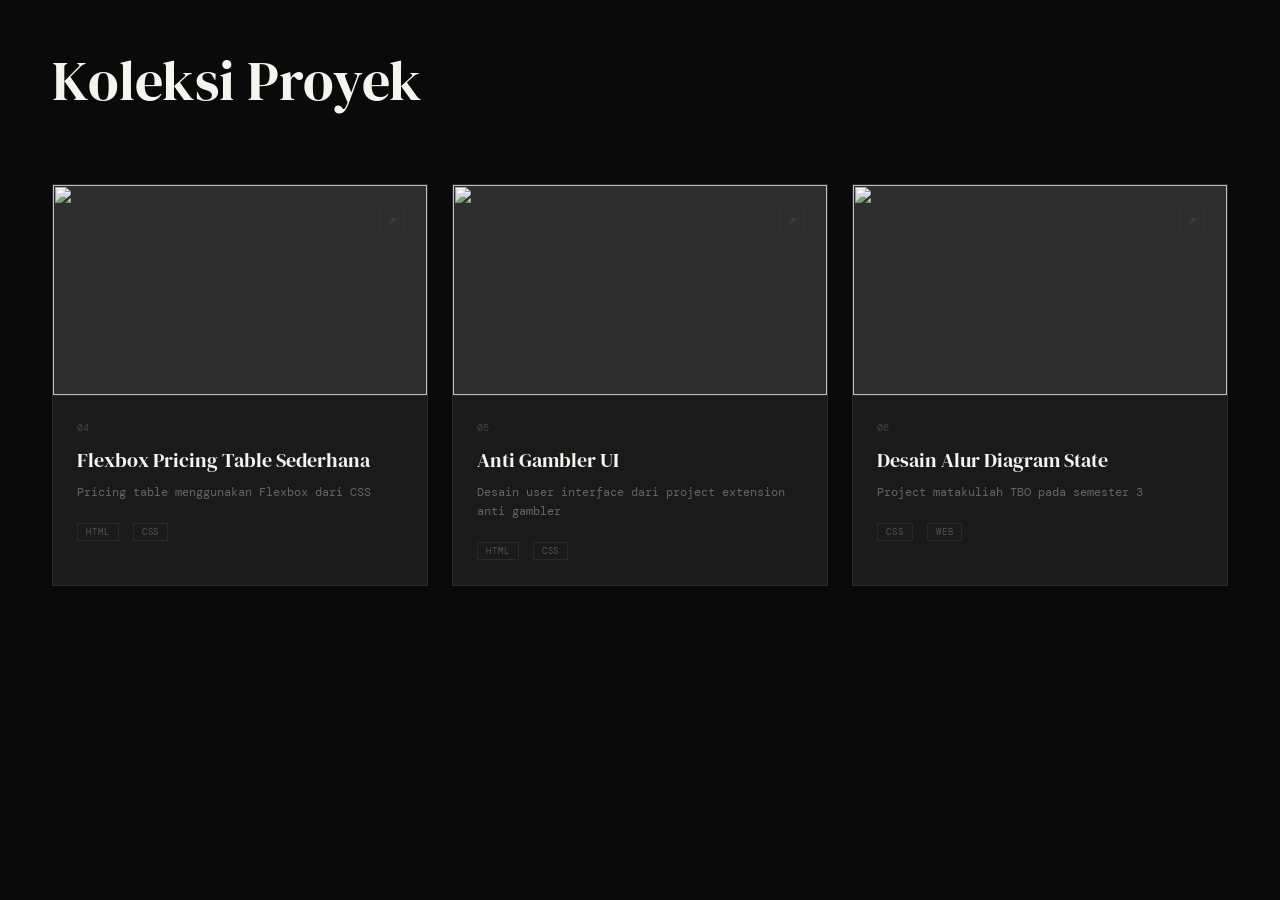
==== tambahan.html @ 91d59094 "Create tambahan.html" ====
<!DOCTYPE html>
<html lang="id">
<head>
    <meta charset="UTF-8">
    <meta name="viewport" content="width=device-width, initial-scale=1.0">
    <title>Project Grid - Portofolio Digital</title>
    
    <link href="https://cdn.jsdelivr.net/npm/bootstrap@5.3.3/dist/css/bootstrap.min.css" rel="stylesheet"/>
    <link href="https://fonts.googleapis.com/css2?family=DM+Serif+Display&family=DM+Mono:wght@300;400;500&display=swap" rel="stylesheet"/>
    
    <style>
        :root {
            --black: #0a0a0a;
            --white: #f5f5f0;
            --gray-soft: #1a1a1a;
            --gray-mid: #2e2e2e;
            --gray-line: #2a2a2a;
        }

        body {
            background-color: var(--black);
            color: var(--white);
            font-family: 'DM Mono', monospace;
            padding: 50px 20px;
            margin: 0;
        }

        #projects {
            max-width: 1200px;
            margin: 0 auto;
        }

        .projects-header {
            display: flex;
            justify-content: space-between;
            align-items: flex-end;
            margin-bottom: 4rem;
        }

        .projects-title {
            font-family: 'DM Serif Display', serif;
            font-size: clamp(2rem, 5vw, 3.5rem);
            line-height: 1.1;
        }

        .projects-count {
            font-size: 11px;
            color: #444;
            letter-spacing: 0.12em;
        }

        /* ── PROJECT CARD ── */
        .project-card {
            border: 1px solid var(--gray-line);
            background: var(--gray-soft);
            transition: all 0.3s ease;
            cursor: pointer;
            overflow: hidden;
            position: relative;
            height: 100%;
            display: flex;
            flex-direction: column;
        }

        .project-card:hover {
            border-color: #555;
            transform: translateY(-4px);
        }

        .project-thumb {
            width: 100%;
            aspect-ratio: 16/9;
            background: var(--gray-mid);
            position: relative;
            overflow: hidden;
        }

        .project-thumb img {
            width: 100%;
            height: 100%;
            object-fit: cover;
            filter: grayscale(0.5);
            transition: filter 0.4s;
        }

        .project-card:hover .project-thumb img {
            filter: grayscale(0);
        }

        .project-body {
            padding: 1.5rem;
            border-top: 1px solid var(--gray-line);
            flex-grow: 1;
        }

        .project-index {
            font-size: 10px;
            color: #444;
            margin-bottom: 0.6rem;
        }

        .project-name {
            font-family: 'DM Serif Display', serif;
            font-size: 1.25rem;
            margin-bottom: 0.5rem;
        }

        .project-desc {
            font-size: 12px;
            color: #666;
            line-height: 1.6;
            margin-bottom: 1rem;
        }

        .tag {
            font-size: 9px;
            letter-spacing: 0.1em;
            text-transform: uppercase;
            padding: 2px 8px;
            border: 1px solid var(--gray-line);
            color: #555;
            margin-right: 4px;
        }

        .project-arrow {
            position: absolute;
            top: 1.2rem; right: 1.2rem;
            width: 32px; height: 32px;
            border: 1px solid var(--gray-line);
            display: flex; align-items: center; justify-content: center;
            color: #444;
            transition: all 0.2s;
        }

        .project-card:hover .project-arrow {
            border-color: var(--white);
            color: var(--white);
        }

        /* ── ADD PROJECT BUTTON ── */
        .add-project {
            border: 1px dashed var(--gray-line);
            height: 100%;
            min-height: 250px;
            display: flex;
            flex-direction: column;
            align-items: center;
            justify-content: center;
            gap: 1rem;
            color: #333;
            text-decoration: none;
            transition: all 0.3s;
        }

        .add-project:hover {
            border-color: #555;
            color: #777;
            background: var(--gray-soft);
        }

        .add-icon {
            width: 45px; height: 45px;
            border: 1px solid var(--gray-line);
            display: flex; align-items: center; justify-content: center;
            font-size: 22px;
            border-radius: 50%;
        }
    </style>
</head>
<body>

<section id="projects" class="container">

    <div class="projects-header">
        <h2 class="projects-title">Koleksi Proyek</h2>
        <!-- <span class="projects-count">04 Item</span> -->
    </div>

    <div class="row g-4">
        <div class="col-12 col-md-6 col-lg-4">
            <div class="project-card">
                <div class="project-thumb">
                    <a href="https://github.com/ninjacik/flexbox-pricing-table"><img src="./image/project4.png" alt=""></a>
                    <div style="background:#222; width:100%; height:100%;"></div>
                </div>
                <div class="project-body">
                    <div class="project-index">04</div>
                    <div class="project-name">Flexbox Pricing Table Sederhana</div>
                    <p class="project-desc">Pricing table menggunakan Flexbox dari CSS</p>
                    <div class="project-tags">
                        <span class="tag">HTML</span>
                        <span class="tag">CSS</span>
                    </div>
                </div>
                <div class="project-arrow">↗</div>
            </div>
        </div>

        <div class="col-12 col-md-6 col-lg-4">
            <div class="project-card">
                <div class="project-thumb">
                    <a href="https://anti-gambler.vercel.app/"><img src="./image/project5.png" alt=""></a>
                    <div style="background:#1a1a1a; width:100%; height:100%;"></div>
                </div>
                <div class="project-body">
                    <div class="project-index">05</div>
                    <div class="project-name">Anti Gambler UI</div>
                    <p class="project-desc">Desain user interface dari project extension anti gambler</p>
                    <div class="project-tags">
                        <span class="tag">HTML</span>
                        <span class="tag">CSS</span>
                    </div>
                </div>
                <div class="project-arrow">↗</div>
            </div>
        </div>

        <div class="col-12 col-md-6 col-lg-4">
            <div class="project-card">
                <div class="project-thumb">
                    <a href="https://www.figma.com/board/JsOOln2a0BmZuKW2ztmSOx/TBO?node-id=0-1&t=pzDHbXBXmsinjKqb-1"><img src="./image/project6.png" alt=""></a>
                    <div style="background:#252525; width:100%; height:100%;"></div>
                </div>
                <div class="project-body">
                    <div class="project-index">06</div>
                    <div class="project-name">Desain Alur Diagram State</div>
                    <p class="project-desc">Project matakuliah TBO pada semester 3</p>
                    <div class="project-tags">
                        <span class="tag">CSS</span>
                        <span class="tag">WEB</span>
                    </div>
                </div>
                <div class="project-arrow">↗</div>
            </div>
        </div>

        <!-- <div class="col-12 col-md-6 col-lg-4">
            <a href="#" class="add-project">
                <div class="add-icon">+</div>
                <span style="font-size: 10px; letter-spacing: 0.1em; text-transform: uppercase;">Tambah Proyek Baru</span>
            </a>
        </div> -->
    </div>
</section>

</body>
</html>
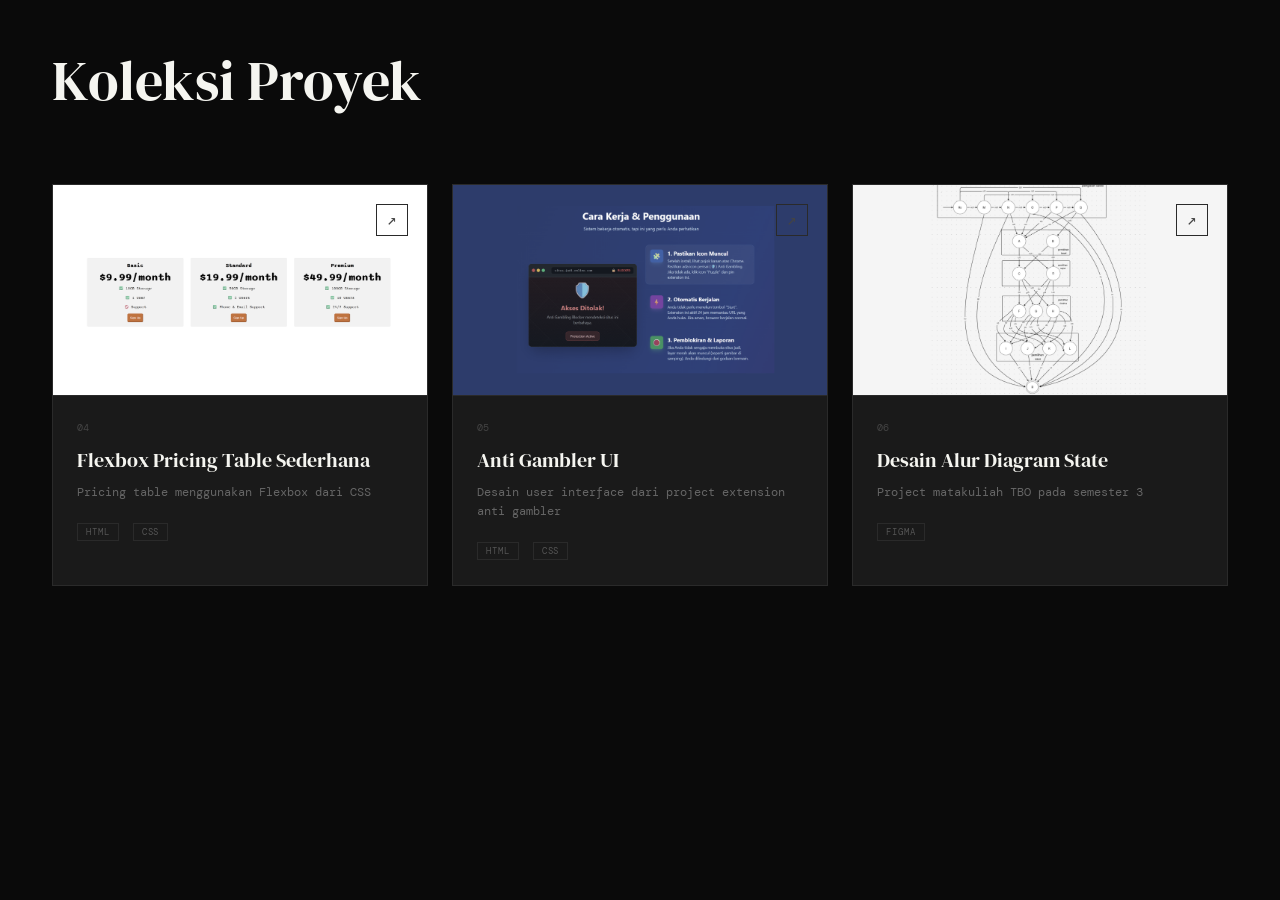
==== commit 8c76642b: "Update tambahan.html" ====
--- a/tambahan.html
+++ b/tambahan.html
@@ -226,8 +226,7 @@
                     <div class="project-name">Desain Alur Diagram State</div>
                     <p class="project-desc">Project matakuliah TBO pada semester 3</p>
                     <div class="project-tags">
-                        <span class="tag">CSS</span>
-                        <span class="tag">WEB</span>
+                        <span class="tag">FIGMA</span>
                     </div>
                 </div>
                 <div class="project-arrow">↗</div>
